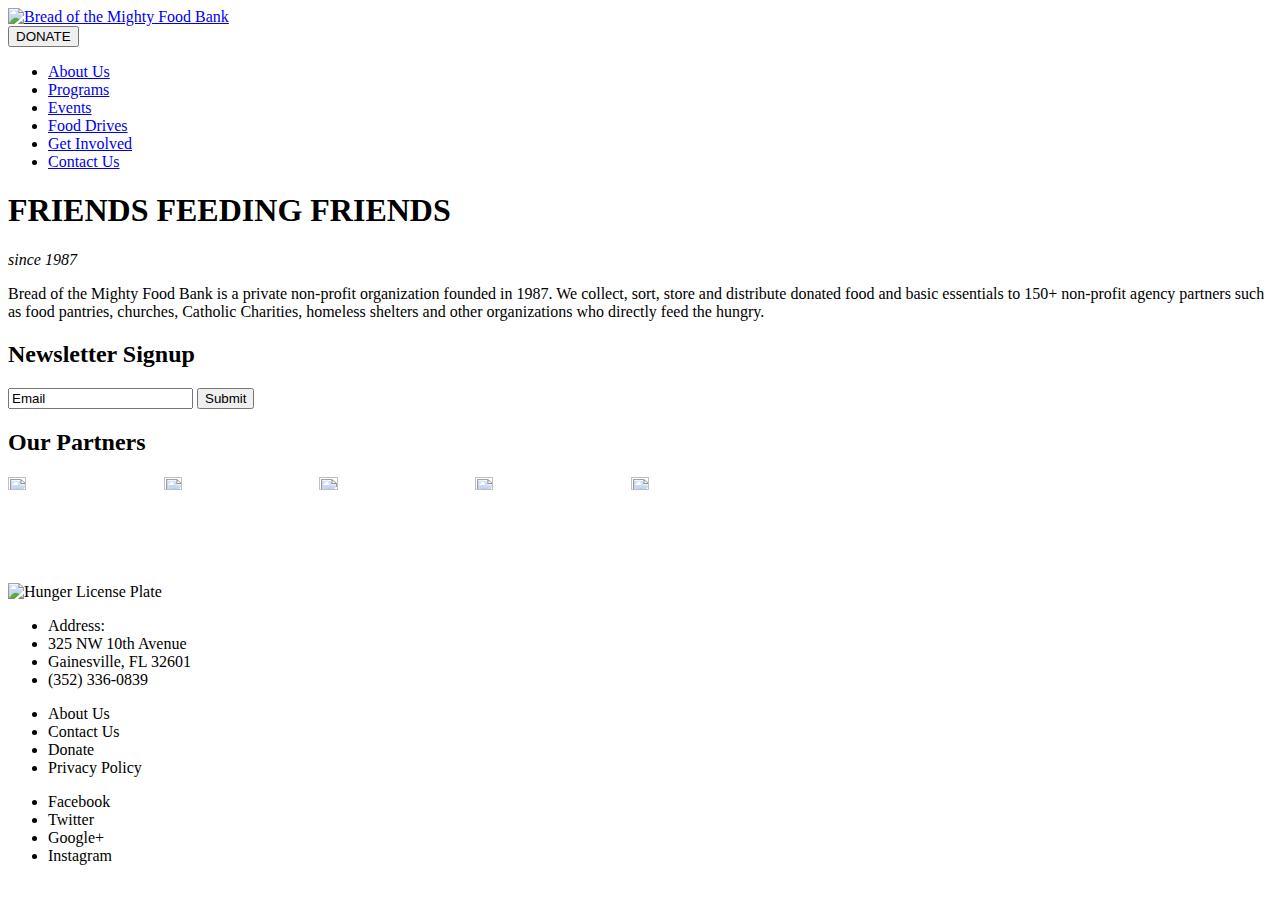
==== public/html/index.html @ adbfc0cf "added basic html and styling for index.html and about_us.html." ====
<html>
<head>
	<meta charset="UTF-8">
	<meta name="viewport" content="width=device-width, initial-scale=1">
	<meta name="format-detection" content="telephone=no"/>
	<title>Bread of the Mighty Food Bank</title>
	<link href='https://fonts.googleapis.com/css?family=Kameron:400,700' rel='stylesheet' type='text/css'>
	<link href='https://fonts.googleapis.com/css?family=PT+Sans:400,400italic,700,700italic' rel='stylesheet' type='text/css'>
	<link href='https://fonts.googleapis.com/css?family=Lato:400,100,300' rel='stylesheet' type='text/css'>
	<link rel="stylesheet" href="https://maxcdn.bootstrapcdn.com/font-awesome/4.4.0/css/font-awesome.min.css">
	<link rel="stylesheet" href="style.css">

</head>
<body>

	<!--  Header  -->

	<header>
		<div class="wrapper">
			<a href="index.html" id="main-logo"><img src="img/logo110.png" alt="Bread of the Mighty Food Bank"></a>
			<div class="donate-button-div">
				<button class="donate-button">DONATE</button>
			</div>
		</div>
	</header>

	<!--  Navbar  -->

	<nav>
		<div class="wrapper">
			<ul>
				<li><a href="about_us.html">About Us</a></li>
				<li><a href="programs.html">Programs</a></li>
				<li><a href="events.html">Events</a></li>
				<li><a href="food-drives.html">Food Drives</a></li>
				<li><a href="get_involved.html">Get Involved</a></li>
				<li><a href="contact_us.html">Contact Us</a></li>
			</ul>
		</div>
	</nav>

	<!--  Main  -->

	<main class="home-main">
		<div class="fi">
			<h1>FRIENDS FEEDING FRIENDS</h1>
			<p><em>since 1987</em></p>
		</div>
	</main>

	<!--  Home About  -->

	<section class="home-about">
		<div class="home-about-wrapper">
			<p>Bread of the Mighty Food Bank is a private non-profit organization founded in 1987.  We collect, sort, store and distribute donated food and basic essentials to 150+ non-profit agency partners such as food pantries, churches, Catholic Charities, homeless shelters and other organizations who directly feed the hungry.</p>
		</div>
	</section>

	<!--  Signup -->

	<section class="signup">
		<div class=signup-wrapper>
			<h2>Newsletter Signup</h2>
			<form>
  				<input type="text" id="fname" name="fname" value="Email">
  				<input type="submit" value="Submit">
  			</form>
		</div>
	</section>

	<!--  Partners  -->

	<section class="partners">
		<div class="partners-wrapper">
			<h2>Our Partners</h2>
			<div class="partners-flex">
			<img src="img/usda_logo.png" alt="USDA" style="width: 12%"  >
			<img src="img/united-way-logo.png" alt="United Way" style="width: 12%"  >
			<img src="img/publix-logo.png" alt="Publix" style="width: 12%" >
			<img src="img/walmart-logo.png" alt="Walmart" style="width: 12%" >
			<img src="img/feeding-america-logo.png" alt="Feeding America" style="width: 12%" >
			</div>
		</div>
	</section>

	<!--  Footer-->

	<footer>
		<div class="footer-wrapper">
			<div class="foot-col_1">
				<img src="img/hunger_license_plate.png" alt="Hunger License Plate"  >
			</div>
			<div class="foot-col_2">
				<ul>
					<li>Address:</li>
					<li>325 NW 10th Avenue</li>
					<li>Gainesville, FL 32601</li>
					<li>(352) 336-0839</li>
				</ul>
			</div>
			<div class="foot-col_3">
				<ul>
					<li>About Us</li>
					<li>Contact Us</li>
					<li>Donate</li>
					<li>Privacy Policy</li>
				</ul>
			</div>
			<div class="foot-col_4">
				<ul>
					<li>Facebook</li>
					<li>Twitter</li>
					<li>Google+</li>
					<li>Instagram</li>
				</ul>
			</div>
		</footer>
	</section>
</body>
</html>
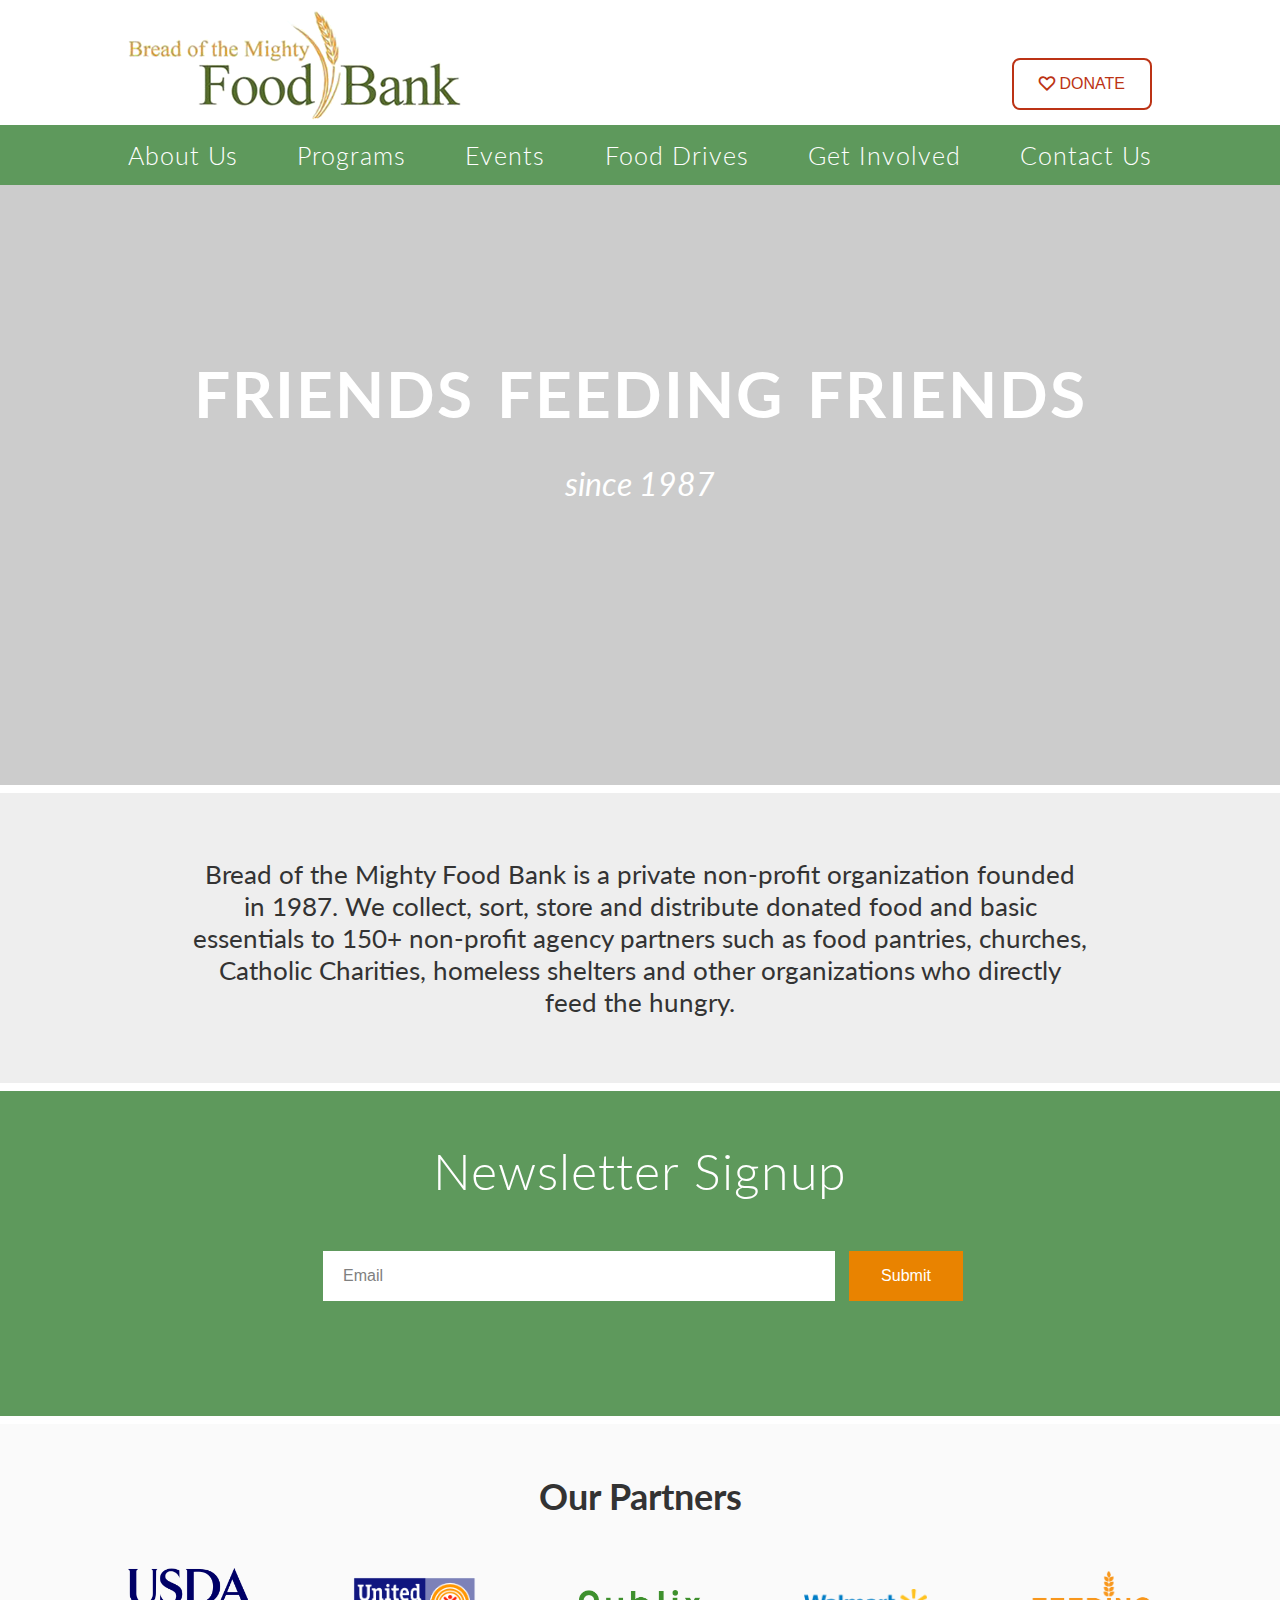
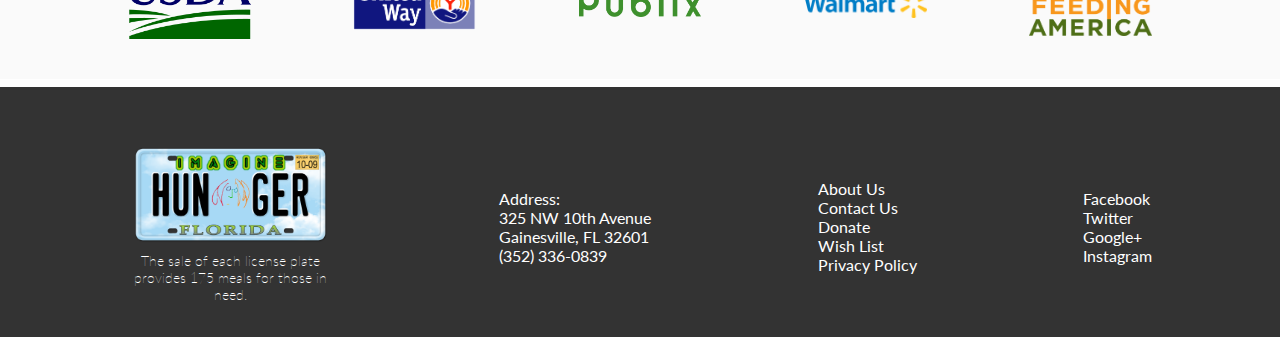
==== commit e3df6f5e: "fixed the navbar responsivness and changed the styling of the donate button." ====
--- a/public/html/index.html
+++ b/public/html/index.html
@@ -8,7 +8,7 @@
 	<link href='https://fonts.googleapis.com/css?family=PT+Sans:400,400italic,700,700italic' rel='stylesheet' type='text/css'>
 	<link href='https://fonts.googleapis.com/css?family=Lato:400,100,300' rel='stylesheet' type='text/css'>
 	<link rel="stylesheet" href="https://maxcdn.bootstrapcdn.com/font-awesome/4.4.0/css/font-awesome.min.css">
-	<link rel="stylesheet" href="style.css">
+	<link rel="stylesheet" href="../css/style.css">
 
 </head>
 <body>
@@ -16,10 +16,10 @@
 	<!--  Header  -->
 
 	<header>
-		<div class="wrapper">
-			<a href="index.html" id="main-logo"><img src="img/logo110.png" alt="Bread of the Mighty Food Bank"></a>
+		<div class="header-wrapper">
+			<a href="index.html" id="main-logo"><img src="../img/logo110.png" alt="Bread of the Mighty Food Bank"></a>
 			<div class="donate-button-div">
-				<button class="donate-button">DONATE</button>
+				<button class="donate-button"><i class="fa fa-heart-o" aria-hidden="true"></i>DONATE</button>
 			</div>
 		</div>
 	</header>
@@ -27,7 +27,7 @@
 	<!--  Navbar  -->
 
 	<nav>
-		<div class="wrapper">
+		<div class="nav-wrapper">
 			<ul>
 				<li><a href="about_us.html">About Us</a></li>
 				<li><a href="programs.html">Programs</a></li>
@@ -62,7 +62,7 @@
 		<div class=signup-wrapper>
 			<h2>Newsletter Signup</h2>
 			<form>
-  				<input type="text" id="fname" name="fname" value="Email">
+  				<input type="email" id="fname" name="fname" value="Email">
   				<input type="submit" value="Submit">
   			</form>
 		</div>
@@ -74,11 +74,11 @@
 		<div class="partners-wrapper">
 			<h2>Our Partners</h2>
 			<div class="partners-flex">
-			<img src="img/usda_logo.png" alt="USDA" style="width: 12%"  >
-			<img src="img/united-way-logo.png" alt="United Way" style="width: 12%"  >
-			<img src="img/publix-logo.png" alt="Publix" style="width: 12%" >
-			<img src="img/walmart-logo.png" alt="Walmart" style="width: 12%" >
-			<img src="img/feeding-america-logo.png" alt="Feeding America" style="width: 12%" >
+			<img src="../img/usda_logo.png" alt="USDA" style="width: 12%"  >
+			<img src="../img/united-way-logo.png" alt="United Way" style="width: 12%"  >
+			<img src="../img/publix-logo.png" alt="Publix" style="width: 12%" >
+			<img src="../img/walmart-logo.png" alt="Walmart" style="width: 12%" >
+			<img src="../img/feeding-america-logo.png" alt="Feeding America" style="width: 12%" >
 			</div>
 		</div>
 	</section>
@@ -88,7 +88,8 @@
 	<footer>
 		<div class="footer-wrapper">
 			<div class="foot-col_1">
-				<img src="img/hunger_license_plate.png" alt="Hunger License Plate"  >
+				<img src="../img/hunger_license_plate.png" alt="Hunger License Plate" >
+        <p>The sale of each license plate provides 175 meals for those in need.
 			</div>
 			<div class="foot-col_2">
 				<ul>
@@ -103,6 +104,7 @@
 					<li>About Us</li>
 					<li>Contact Us</li>
 					<li>Donate</li>
+          <li>Wish List</li>
 					<li>Privacy Policy</li>
 				</ul>
 			</div>
--- a/public/css/style.css
+++ b/public/css/style.css
@@ -0,0 +1,384 @@
+
+
+
+
+body{
+  margin: 0px;
+  padding: 0px;
+}
+
+img {
+  max-width: 100%;
+}
+
+ul{
+margin: 0;
+}
+
+
+/*
+=================================
+Header
+=================================
+*/
+header {
+  margin-top: 10px;
+  margin-bottom: 5px;
+}
+.header-wrapper {
+  display: flex;
+  width: 80%;
+  margin: 0 auto;
+}
+.donate-button {
+  /*background-color: #d0451b;*/
+  background-color: #fff;
+  border: 2px solid #bc3315;
+  color: #bc3315;
+  padding: 15px 25px;
+  text-align: center;
+  text-decoration: none;
+  outline: none;
+  border-radius: 8px;
+  font-size: 16px;
+  cursor: pointer;
+}
+.donate-button:hover {
+   background-color: #d0451b;
+   color: white;
+}
+.donate-button:active {
+   background-color: #bc3315;
+}
+#main-logo {
+  margin-right: auto;
+}
+.donate-button-div {
+  display: flex;
+  align-items: flex-end;
+  padding-bottom: 10px;
+}
+.donate-button i {
+  padding-right: 5px;
+  font-weight: bold;
+}
+@media screen and (max-width: 700px) {
+   #main-logo {
+       margin: 0 auto;
+    }
+}
+@media screen and (max-width: 700px) {
+   .donate-button {
+       margin: 0 auto;
+       width: 100%;
+       margin-top: 15px;
+    }
+}
+@media screen and (max-width: 700px) {
+   .header-wrapper {
+       flex-direction: column;
+
+    }
+}
+
+/*
+================================
+Navbar
+================================
+*/
+nav {
+  background-color: #5e995c;
+/*background-color: #5b866b;*/
+}
+.nav-wrapper {
+  width: 80%;
+  margin: 0 auto;
+
+}
+nav ul {
+  display: flex;
+  list-style: none;
+  padding: 0px;
+  justify-content: space-between;
+}
+@media screen and (max-width: 1000px) {
+   nav ul {
+       flex-direction: column;
+}
+}
+nav li{
+  font-size: 25px;
+  color: white;
+  font-family: "Lato";
+  font-weight: 300;
+  letter-spacing: 1px;
+  padding: 15 0 15 0;
+}
+@media screen and (max-width: 1000px) {
+   nav li {
+       border-bottom: 1px solid #006d05;
+       text-align: center;
+       }
+}
+nav li:last-child {
+  border-bottom: none;
+}
+nav a {
+  text-decoration: none;
+  color: white;
+}
+nav a:hover {
+    color: #006d05;
+}
+
+/*
+=================================
+Main
+=================================
+*/
+.home-main {
+  background-image:
+    linear-gradient(
+      rgba(0, 0, 0, 0.2),
+      rgba(0, 0, 0, 0.2)
+    ),
+  url('../img/pear.png');
+  background-repeat: no-repeat;
+  background-size: cover;
+  height: 600px;
+  align-items: center;
+  width: 100%;
+}
+.fi{
+  font-size: 2em;
+  text-align: center;
+}
+.home-main h1 {
+  font-family: "Lato";
+  color: white;
+  font-size: 2em;
+  letter-spacing: 2px;
+  word-spacing: 5px;
+  margin-bottom: 20px;
+  margin-top: 0px;
+  padding-top: 170px;
+}
+.home-main p {
+  color: white;
+  font-family: "Lato";
+}
+
+/*
+===============================
+Signup
+===============================
+*/
+.signup {
+  width: 100%;
+  height: 325px;
+  /*background-color: #53682b; */
+  /*background-color: #5b866b;*/
+  background-color: #5e995c;
+  margin-top: 8px;
+}
+.signup-wrapper{
+  width: 80%;
+  margin: 0 auto;
+  text-align: center;
+}
+.signup-wrapper h2{
+	margin-top: 0px;
+	padding-top: 50px;
+	font-size: 50px;
+	color: white;
+	font-family: "Lato";
+	font-weight: 300;
+	text-align: center;
+	letter-spacing: 1px;
+}
+input[type=email] {
+    width: 50%;
+    padding: 16px 20px;
+    margin: 8px 8px;
+    box-sizing: border-box;
+    border: none;
+    background-color: white;
+    color: gray;
+    font-size: 16px;
+
+}
+input[type=submit] {
+    background-color: #e98300;
+    border: none;
+    color: white;
+    padding: 16px 32px;
+    text-decoration: none;
+    margin: 4px 2px;
+    cursor: pointer;
+     font-size: 16px;
+}
+
+/*
+===============================
+Home About
+===============================
+*/
+.home-about{
+  background-color: #eee;
+  margin-top: 8px;
+}
+.home-about-wrapper{
+  width: 80%;
+  margin: 0 auto;
+  text-align: center;
+}
+.home-about-wrapper p {
+  color: #333333;
+  padding: 65px;
+  font-size: 26px;
+  margin: 0px;
+  font-family: "Lato";
+}
+@media screen and (max-width: 700px) {
+   .home-about p {
+       padding-left: 0px;
+       padding-right: 0px;
+    }
+}
+
+/*
+Partners
+*/
+.partners{
+  background-color: #fafafa;
+  margin-top: 8px;
+  padding-bottom: 40px;
+}
+.partners-wrapper{
+  width: 80%;
+  margin: 0 auto;
+  text-align: center;
+}
+.partners-wrapper h2 {
+  font-family: "Lato";
+  color: #333333;
+  padding: 50px;
+  font-size: 36px;
+  margin: 0px;
+}
+.partners-flex {
+  display: flex;
+  flex: wrap;
+  align-items: center;
+  justify-content: space-between;
+}
+
+/*
+===================================
+Footer
+===================================
+*/
+footer{
+  height: 250px;
+  width: 100%;
+  background-color: #333333;
+  margin-top: 8px;
+}
+.footer-wrapper{
+  width: 80%;
+  margin: 0 auto;
+  padding-top: 50px;
+  display: flex;
+  justify-content: space-between;
+  align-items: center;
+  font-size: 10px;
+}
+.foot-col_1 {
+  width: 20%;
+}
+footer ul {
+  list-style: none;
+}
+footer li {
+  color: white;
+  font-size: 16px;
+  font-family: "Lato";
+}
+.foot-col_1 p {
+  color: fff;
+  font-family: "Lato";
+  font-size: 14px;
+  font-weight: 100;
+  margin-top: 0px;
+  text-align: center;
+
+
+}
+
+
+/*
+================================
+================================
+About Us
+================================
+================================
+*/
+.about-main-wrapper {
+  width: 80%;
+  margin: 0 auto;
+  padding-bottom: 30px;
+}
+.about-main-wrapper h1 {
+  text-align: center;
+  font-family: "Lato";
+  color: #603913;
+  font-size: 60px;
+  font-weight: 300;
+  margin-top:60px;
+  margin-bottom: 30px;
+}
+.what-we-do {
+  display: flex;
+  align-items: flex-start;
+  padding-bottom: 30px;
+}
+.about-main-wrapper p {
+  font-family: "Lato";
+  font-size: 22px;
+  color: #333333;
+  letter-spacing: 1px;
+  line-height: 130%;
+  padding-right: 40px;
+}
+.about-main-wrapper img {
+  ;
+}
+
+
+
+.meet-team {
+  background-color: #fafafa;
+  text-align: center;
+  padding-top: 50px;
+  padding-bottom: 40px;
+}
+.meet-team-row {
+  display: flex;
+  justify-content: space-around;
+  width:80%;
+  margin: 0 auto;
+  padding-bottom: 30px;
+}
+.meet-team h2 {
+  font-family: "Lato";
+  font-size: 60px;
+  font-weight: 300;
+}
+.meet-team p {
+  font-family: "Lato";
+  font-size: 17px;
+  font-weight: 300;
+}
+.person1 {
+  width: 30%;
+}
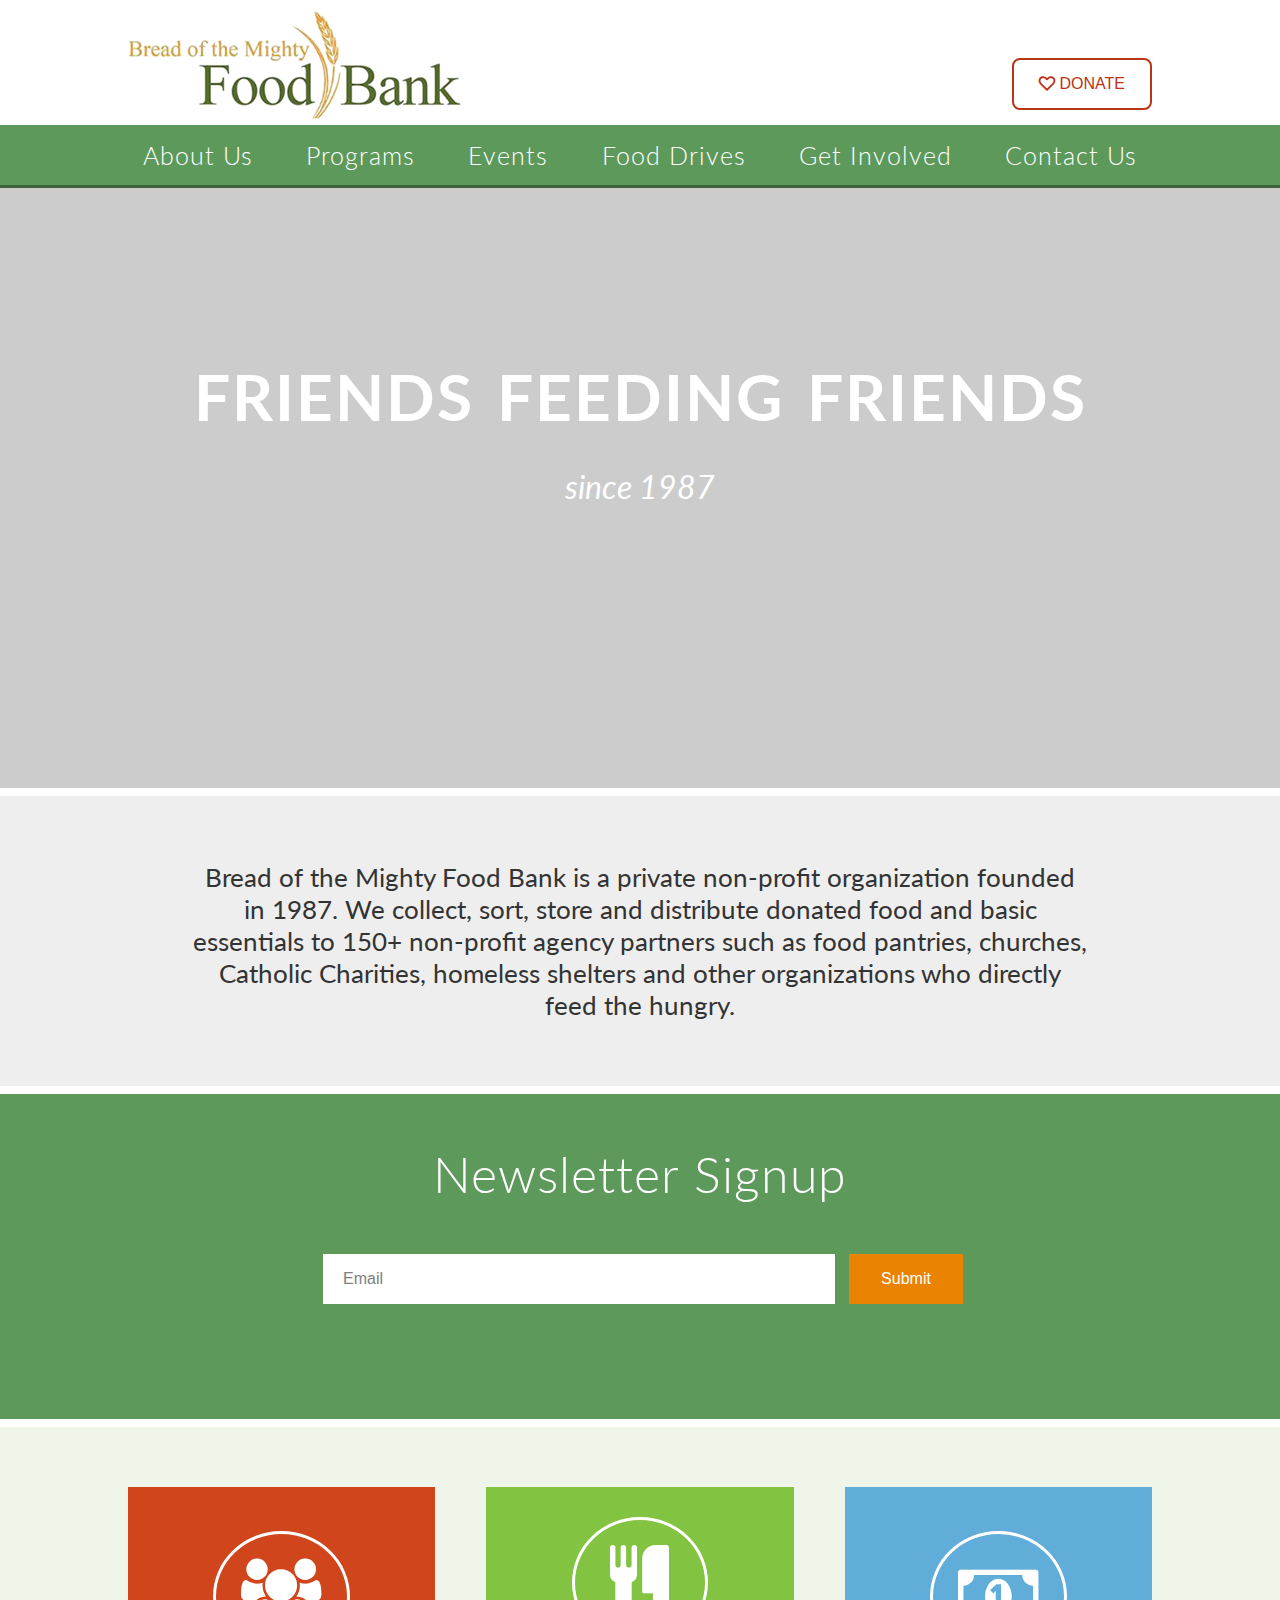
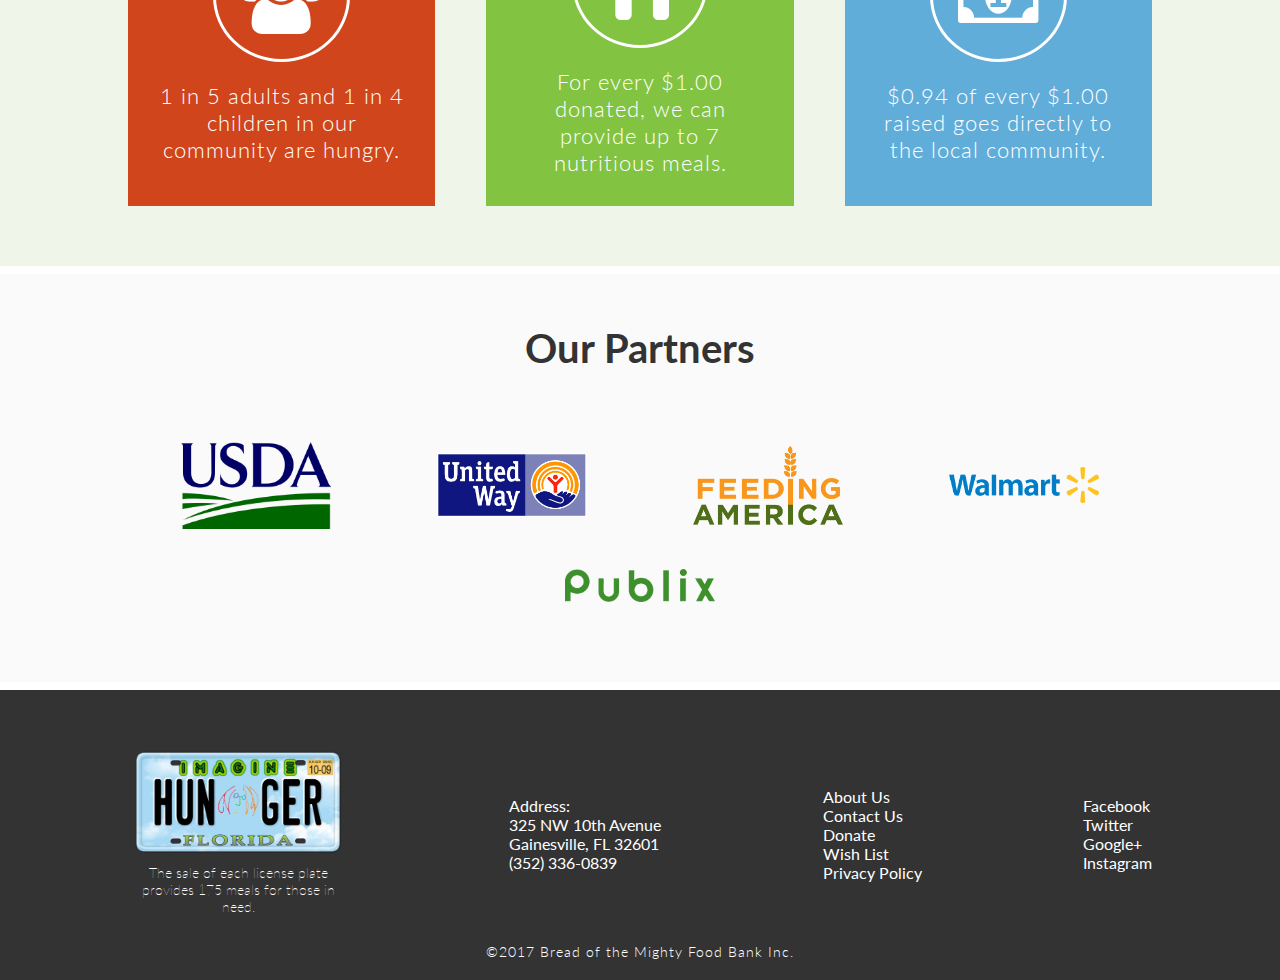
==== commit ae7d19b9: "Added conatct and programs page" ====
--- a/public/html/index.html
+++ b/public/html/index.html
@@ -56,6 +56,14 @@
 		</div>
 	</section>
 
+
+
+
+
+
+
+
+
 	<!--  Signup -->
 
 	<section class="signup">
@@ -68,17 +76,39 @@
 		</div>
 	</section>
 
+
+
+
+
+	<section class="stats">
+		<div class="stats-wrapper">
+			<div class="stats-1">
+				<p><i class="fa fa-users" aria-hidden="true"></i><br>1 in 5 adults and 1 in 4 children in our community are hungry.</p>
+			</div>
+			<div class="stats-2">
+				<p><i class="fa fa-cutlery" aria-hidden="true"></i><br>For every $1.00 donated, we can provide up to 7 nutritious meals.</p>
+			</div>
+			<div class="stats-3">
+				<p><i class="fa fa-money" aria-hidden="true"></i><br>$0.94 of every $1.00 raised goes directly to the local community.</p>
+			</div>
+		</div>
+	</section>
+
+
+
+
+
 	<!--  Partners  -->
 
 	<section class="partners">
 		<div class="partners-wrapper">
 			<h2>Our Partners</h2>
 			<div class="partners-flex">
-			<img src="../img/usda_logo.png" alt="USDA" style="width: 12%"  >
-			<img src="../img/united-way-logo.png" alt="United Way" style="width: 12%"  >
-			<img src="../img/publix-logo.png" alt="Publix" style="width: 12%" >
-			<img src="../img/walmart-logo.png" alt="Walmart" style="width: 12%" >
-			<img src="../img/feeding-america-logo.png" alt="Feeding America" style="width: 12%" >
+  			<img src="../img/usda_logo.png" alt="USDA">
+  			<img src="../img/united-way-logo.png" alt="United Way">
+        <img src="../img/feeding-america-logo.png" alt="Feeding America">
+        <img src="../img/walmart-logo.png" alt="Walmart">
+        <img src="../img/publix-logo.png" alt="Publix">
 			</div>
 		</div>
 	</section>
@@ -116,7 +146,11 @@
 					<li>Instagram</li>
 				</ul>
 			</div>
-		</footer>
-	</section>
+    </div>
+    <div class="copyright-wrapper">
+      <p>&copy;2017 Bread of the Mighty Food Bank Inc.</p>
+    </div>
+	</footer>
+
 </body>
 </html>
--- a/public/css/style.css
+++ b/public/css/style.css
@@ -5,14 +5,18 @@
 body{
   margin: 0px;
   padding: 0px;
+  max-width: 100%;
 }
 
 img {
   max-width: 100%;
+  margin: 0px;
+  padding: 0px;
 }
 
 ul{
 margin: 0;
+padding: 0px;
 }
 
 
@@ -89,11 +93,13 @@
 nav {
   background-color: #5e995c;
 /*background-color: #5b866b;*/
+width: 100%;
+/*border-bottom: 3px solid #006d05;*/
+border-bottom: 3px solid #3c633b;
 }
 .nav-wrapper {
   width: 80%;
   margin: 0 auto;
-
 }
 nav ul {
   display: flex;
@@ -101,7 +107,7 @@
   padding: 0px;
   justify-content: space-between;
 }
-@media screen and (max-width: 1000px) {
+@media screen and (max-width: 1150px) {
    nav ul {
        flex-direction: column;
 }
@@ -112,9 +118,13 @@
   font-family: "Lato";
   font-weight: 300;
   letter-spacing: 1px;
-  padding: 15 0 15 0;
-}
-@media screen and (max-width: 1000px) {
+  padding: 15;
+}
+nav li:active {
+  color: fff;
+  background-color: #3c633b;
+}
+@media screen and (max-width: 1150px) {
    nav li {
        border-bottom: 1px solid #006d05;
        text-align: center;
@@ -127,9 +137,14 @@
   text-decoration: none;
   color: white;
 }
-nav a:hover {
+@media screen and (min-width: 1150px) {
+  .nav-current {
+    background-color: #3c633b;
+  }
+}
+/*nav a:hover {
     color: #006d05;
-}
+}*/
 
 /*
 =================================
@@ -147,7 +162,8 @@
   background-size: cover;
   height: 600px;
   align-items: center;
-  width: 100%;
+  background-position: center;
+  background-attachment: fixed;
 }
 .fi{
   font-size: 2em;
@@ -180,6 +196,7 @@
   /*background-color: #5b866b;*/
   background-color: #5e995c;
   margin-top: 8px;
+
 }
 .signup-wrapper{
   width: 80%;
@@ -196,14 +213,18 @@
 	text-align: center;
 	letter-spacing: 1px;
 }
-input[type=email] {
+.signup form {
+  padding-bottom: 40px;
+
+}
+.signup input[type=email] {
     width: 50%;
     padding: 16px 20px;
     margin: 8px 8px;
     box-sizing: border-box;
     border: none;
-    background-color: white;
-    color: gray;
+    background-color: #fff;
+    color: grey;
     font-size: 16px;
 
 }
@@ -247,12 +268,14 @@
 }
 
 /*
+================================
 Partners
+==================================
 */
 .partners{
   background-color: #fafafa;
   margin-top: 8px;
-  padding-bottom: 40px;
+  padding-bottom: 60px;
 }
 .partners-wrapper{
   width: 80%;
@@ -263,14 +286,32 @@
   font-family: "Lato";
   color: #333333;
   padding: 50px;
-  font-size: 36px;
+  font-size: 40px;
   margin: 0px;
 }
 .partners-flex {
   display: flex;
-  flex: wrap;
+  flex-wrap: wrap;
   align-items: center;
-  justify-content: space-between;
+  justify-content: space-around;
+}
+.partners-flex img {
+  max-width: 150px;
+  padding: 20px 30px;
+
+
+}
+@media screen and (max-width: 1000px) {
+   .partners-flex  {
+      justify-content:  center;
+      padding-bottom: 30px
+    }
+}
+@media screen and (max-width: 700px) {
+   .partners-flex  {
+      flex-direction: column-reverse;
+      padding-bottom: 30px
+    }
 }
 
 /*
@@ -279,7 +320,7 @@
 ===================================
 */
 footer{
-  height: 250px;
+
   width: 100%;
   background-color: #333333;
   margin-top: 8px;
@@ -289,12 +330,13 @@
   margin: 0 auto;
   padding-top: 50px;
   display: flex;
+  flex-wrap: wrap;
   justify-content: space-between;
   align-items: center;
   font-size: 10px;
 }
 .foot-col_1 {
-  width: 20%;
+  max-width: 220px;
 }
 footer ul {
   list-style: none;
@@ -311,15 +353,72 @@
   font-weight: 100;
   margin-top: 0px;
   text-align: center;
-
-
-}
-
-
+}
+.copyright-wrapper {
+  width: 80%;
+  margin: 0 auto;
+  text-align: center;
+}
+.copyright-wrapper p {
+  color: ffffff;
+  font-family: "Lato";
+  font-size: 14px;
+  font-weight: 300;
+  padding-bottom: 20px;
+  margin-bottom: 0px;
+  letter-spacing: 1px;
+}
+@media screen and (max-width: 700px) {
+   .footer-wrapper  {
+      flex-direction: column-reverse;
+      padding-bottom: 30px
+    }
+}
+.foot-row {
+  display: flex;
+  width: 50%;
+
+}
+@media screen and (max-width: 700px) {
+   .foot-row  {
+      width: 100%;
+      justify-content: space-around;;
+      padding: 0px;
+      margin-bottom: 30px;
+    }
+    .foot-ul {
+      padding: 0px;
+    }
+}
+.social {
+  text-align: center;
+  color: fff;
+  font-size: 50px;
+}
+.pr25 {
+  padding-right: 25px;
+}
+@media screen and (max-width: 700px) {
+   .foot-col_2  {
+      display: none;
+    }
+}
+.fa-facebook {
+  color: #425f9c;
+}
+.fa-twitter {
+  color: #52b3da;
+}
+.fa-google-plus {
+  color: #db4437;
+}
+.fa-instagram {
+  color: black;
+}
 /*
 ================================
 ================================
-About Us
+About Us Page
 ================================
 ================================
 */
@@ -329,16 +428,18 @@
   padding-bottom: 30px;
 }
 .about-main-wrapper h1 {
-  text-align: center;
+
   font-family: "Lato";
   color: #603913;
+  /*color: #416721:*/
   font-size: 60px;
   font-weight: 300;
   margin-top:60px;
-  margin-bottom: 30px;
+  margin-bottom: 0px;
 }
 .what-we-do {
   display: flex;
+
   align-items: flex-start;
   padding-bottom: 30px;
 }
@@ -353,14 +454,122 @@
 .about-main-wrapper img {
   ;
 }
-
-
-
+@media screen and (max-width: 1000px) {
+   .what-we-do  {
+      flex-direction: column-reverse;
+      padding-bottom: 30px
+    }
+}
+@media screen and (max-width: 1000px) {
+   .about-main-wrapper p   {
+      padding-right: 0px;
+      text-align: center;
+    }
+}
+@media screen and (max-width: 1000px) {
+   .about-main-wrapper img   {
+      margin: 0 auto;
+    }
+}
+@media screen and (max-width: 1000px) {
+   .about-main-wrapper h1   {
+      text-align: center;
+    }
+}
+
+/*
+=======================================
+Stats
+=======================================
+*/
+.stats {
+  background-color: #eff5e9;
+  margin-top: 8px;
+}
+.stats-wrapper {
+  width: 80%;
+  margin: 0 auto;
+  display: flex;
+  flex-wrap: wrap;
+  justify-content: space-between;
+  padding-bottom: 60px;
+  padding-top: 60px;
+  text-align: center;
+
+}
+.stats-wrapper p {
+  font-family: "Lato";
+  font-size: 22px;
+  font-weight: 300;
+  color: #fff;
+  padding: 30px;
+  letter-spacing: 1px;
+  margin: 0px;
+
+}
+.stats-1 {
+  width: 30%;
+
+  background-color: #d0451b;
+  display: flex;
+  align-items: center;
+}
+.fa-money {
+  font-size: 75px;
+  border: 3px solid #fff;
+  border-radius: 50%;
+  padding: 25px;
+  margin-bottom: 20px;
+}
+.stats-2 {
+  width: 30%;
+  background-color: #82c341;
+  display: flex;
+  align-items: center;
+}
+.fa-users {
+  font-size: 75px;
+  border: 3px solid #fff;
+  border-radius: 50%;
+  padding: 25px;
+  margin-bottom: 20px;
+}
+.stats-3 {
+  width: 30%;
+  background-color: #61adda;
+  display: flex;
+  align-items: center;
+}
+.fa-cutlery {
+  font-size: 75px;
+  border: 3px solid #fff;
+  border-radius: 50%;
+  padding: 25px 35px 25px 35px;
+  margin-bottom: 20px;
+
+}
+@media screen and (max-width: 1000px) {
+   .stats-wrapper   {
+      flex-direction: column;
+    }
+}
+@media screen and (max-width: 1000px) {
+   .stats-1, .stats-2, .stats-3 {
+      width: 100%;
+      margin-bottom: 25px;
+
+    }
+}
+
+
+/*Meet the Team*/
 .meet-team {
   background-color: #fafafa;
   text-align: center;
   padding-top: 50px;
   padding-bottom: 40px;
+  margin-top: 8px;
+
 }
 .meet-team-row {
   display: flex;
@@ -382,3 +591,203 @@
 .person1 {
   width: 30%;
 }
+
+/*
+===================================
+Programs Page
+===================================
+*/
+.programs-main-wrapper {
+  width: 80%;
+  margin: 0 auto;
+  border-bottom: 1px solid lightgrey;
+}
+.programs-main-wrapper h1 {
+  font-family: "Lato";
+  color: #603913;
+  /*color: #416721:*/
+  font-size: 60px;
+  font-weight: 300;
+  margin-top:60px;
+  margin-bottom: 0px;
+}
+.kids-cafe-image {
+  width: 300px;
+}
+.kids-cafe {
+  display: flex;
+  align-items: flex-start;
+  padding-bottom: 50px;
+  padding-top: 50px;
+}
+.programs-main-wrapper p {
+  font-family: "Lato";
+  font-size: 22px;
+  color: #333333;
+  letter-spacing: 1px;
+  line-height: 130%;
+}
+.kids-cafe p {
+  padding-left: 40px;
+  margin: 0px;
+}
+
+
+.summer-food p {
+  padding-right: 40px;
+  margin: 0px;
+  align-self: center;
+}
+.summer-food-image {
+  width: 300px;
+}
+.summer-food {
+  display: flex;
+  align-items: flex-start;
+  padding-bottom: 50px;
+  padding-top: 50px;
+}
+
+
+.gainesville-harvest p {
+  padding-right: 40px;
+  margin: 0px;
+  align-self: center;
+}
+.gainesville-harvest-image {
+  width: 300px;
+}
+.gainesville-harvest {
+  display: flex;
+  align-items: flex-start;
+  padding-bottom: 50px;
+  padding-top: 50px;
+}
+
+
+.snap p {
+  padding-left: 40px;
+  margin: 0px;
+  align-self: center;
+}
+.snap-image {
+  width: 300px;
+}
+.snap {
+  display: flex;
+  align-items: flex-start;
+  padding-bottom: 50px;
+  padding-top: 50px;
+}
+.no-border {
+  border: none;
+}
+
+
+
+
+
+/*
+======================================
+======================================
+Contact Us Page
+======================================
+======================================
+*/
+
+.contact {
+  background-color: #fff;
+}
+.contact-wrapper {
+  width: 80%;
+  margin: auto;
+  display: flex;
+  padding: 30px 0;
+}
+#map {
+  width: 50%;
+  height: 676px;
+  border: 1px solid lightgrey;
+}
+.contact-form {
+  margin-left: 30px;
+  width: 50%;
+}
+.contact h2 {
+  font-family: "Lato";
+  margin: 0;
+  padding-bottom: 8px;
+  /*color: #603913;*/
+  color: #3c633b;
+  font-size: 2em;
+  font-weight: 300;
+
+}
+.contact p {
+  font-family: "Lato";
+  margin: 0;
+  padding-bottom: 15px;
+  color: #333;
+  font-size: 1.1em;
+}
+.contact input[type=email] {
+    width: 100%;
+    padding: 16px 20px;
+    margin: 7px 0px;
+    box-sizing: border-box;
+    border: none;
+    background-color: #ebebeb;
+    color: #333;
+    font-size: 16px;
+}
+.contact input[type=text] {
+    width: 100%;
+    padding: 16px 20px;
+    margin: 7px 0px;
+    box-sizing: border-box;
+    border: none;
+    background-color: #ebebeb;
+    color: #333;
+    font-size: 16px;
+}
+#contact-form textarea {
+  width: 100%;
+  height: 150px;
+  background-color: #ebebeb;
+  border: none;
+  color: #333;
+  font-size: 16px;
+  margin: 8px 0px;
+  padding: 16px 20px;
+}
+#contact-form button{
+	background: #e98300;
+  /*background: #5e995c;*/
+  /*background: #3c633b;*/
+  font-family: "Lato";
+  font-weight: 300;
+	color:#fff;
+	font-size: 30px;
+	border:0;
+	outline: 0;
+	padding: 15px 40px;
+	float: right;
+	line-height: 100%;
+	width: 100%;
+  border-radius: 3px;
+  margin-top: 6px;
+}
+@media screen and (max-width: 1150px) {
+   .contact-wrapper   {
+      flex-direction: column;
+    }
+    #map {
+      width: 100%;
+      height:500px;
+    }
+    .contact-form {
+      width: 100%;
+      margin-left: 0;
+      margin-top: 30px;
+    }
+}
